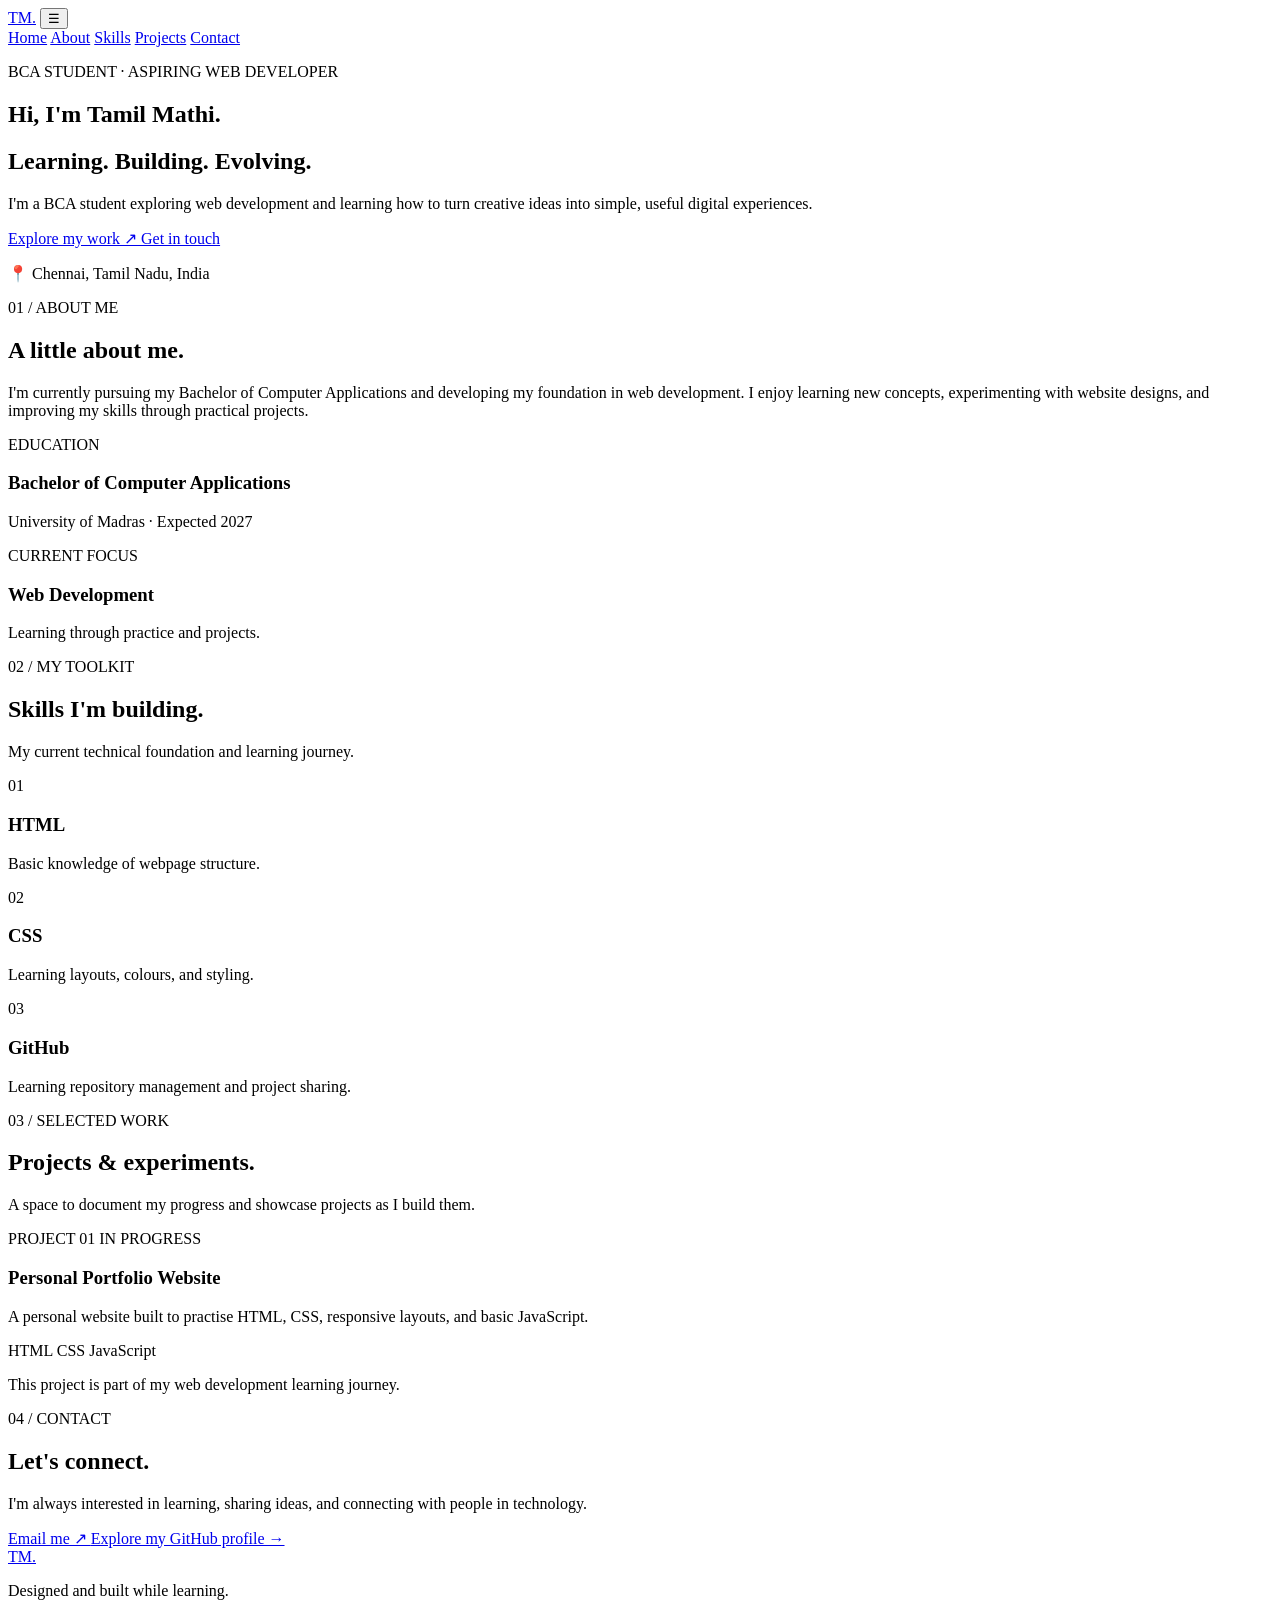
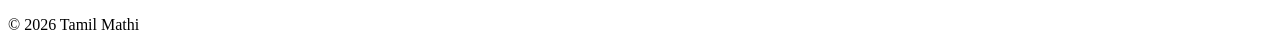
==== index.html @ 8c9987e0 "Create index.html" ====
<!DOCTYPE html>
<html lang="en">
<head>
    <meta charset="UTF-8">
    <meta name="viewport" content="width=device-width, initial-scale=1.0">

    <meta name="description"
          content="Tamil Mathi's personal portfolio website showcasing web development skills and projects.">

    <title>Tamil Mathi | Personal Portfolio</title>

    <link rel="stylesheet" href="style.css">
    <script src="script.js" defer></script>
</head>

<body>

    <!-- Navigation -->
    <header class="header">
        <a href="#home" class="logo">TM<span>.</span></a>

        <button class="menu-toggle"
                id="menu-toggle"
                aria-label="Open navigation menu"
                aria-expanded="false"
                aria-controls="navigation">
            ☰
        </button>

        <nav class="navigation" id="navigation">
            <a href="#home">Home</a>
            <a href="#about">About</a>
            <a href="#skills">Skills</a>
            <a href="#projects">Projects</a>
            <a href="#contact">Contact</a>
        </nav>
    </header>

    <main>

        <!-- Hero Section -->
        <section class="hero" id="home">

            <p class="eyebrow">
                BCA STUDENT · ASPIRING WEB DEVELOPER
            </p>

            <h1>
                Hi, I'm <span class="highlight">Tamil Mathi.</span>
            </h1>

            <h2>
                Learning. Building. Evolving.
            </h2>

            <p class="hero-description">
                I'm a BCA student exploring web development
                and learning how to turn creative ideas into
                simple, useful digital experiences.
            </p>

            <div class="hero-buttons">
                <a href="#projects" class="button button-primary">
                    Explore my work ↗
                </a>

                <a href="#contact" class="button button-secondary">
                    Get in touch
                </a>
            </div>

            <p class="location">
                📍 Chennai, Tamil Nadu, India
            </p>

        </section>

        <!-- About Section -->
        <section class="section" id="about">

            <p class="eyebrow">01 / ABOUT ME</p>

            <h2>A little about me.</h2>

            <p class="section-description">
                I'm currently pursuing my Bachelor of Computer
                Applications and developing my foundation in
                web development.

                I enjoy learning new concepts, experimenting
                with website designs, and improving my skills
                through practical projects.
            </p>

            <div class="about-card">
                <div>
                    <span class="card-label">EDUCATION</span>
                    <h3>Bachelor of Computer Applications</h3>
                    <p>University of Madras · Expected 2027</p>
                </div>

                <div>
                    <span class="card-label">CURRENT FOCUS</span>
                    <h3>Web Development</h3>
                    <p>Learning through practice and projects.</p>
                </div>
            </div>

        </section>

        <!-- Skills Section -->
        <section class="section" id="skills">

            <p class="eyebrow">02 / MY TOOLKIT</p>

            <h2>Skills I'm building.</h2>

            <p class="section-description">
                My current technical foundation and learning journey.
            </p>

            <div class="skills-grid">

                <article class="skill-card">
                    <span class="skill-number">01</span>
                    <h3>HTML</h3>
                    <p>Basic knowledge of webpage structure.</p>
                </article>

                <article class="skill-card">
                    <span class="skill-number">02</span>
                    <h3>CSS</h3>
                    <p>Learning layouts, colours, and styling.</p>
                </article>

                <article class="skill-card">
                    <span class="skill-number">03</span>
                    <h3>GitHub</h3>
                    <p>Learning repository management and project sharing.</p>
                </article>

            </div>

        </section>

        <!-- Projects Section -->
        <section class="section" id="projects">

            <p class="eyebrow">03 / SELECTED WORK</p>

            <h2>Projects & experiments.</h2>

            <p class="section-description">
                A space to document my progress and showcase
                projects as I build them.
            </p>

            <article class="project-card">

                <div class="project-top">
                    <span class="project-tag">PROJECT 01</span>
                    <span class="project-status">IN PROGRESS</span>
                </div>

                <h3>Personal Portfolio Website</h3>

                <p>
                    A personal website built to practise HTML,
                    CSS, responsive layouts, and basic JavaScript.
                </p>

                <div class="project-tech">
                    <span>HTML</span>
                    <span>CSS</span>
                    <span>JavaScript</span>
                </div>

                <p class="project-note">
                    This project is part of my web development learning journey.
                </p>

            </article>

        </section>

        <!-- Contact Section -->
        <section class="section contact-section" id="contact">

            <p class="eyebrow">04 / CONTACT</p>

            <h2>Let's connect.</h2>

            <p class="section-description">
                I'm always interested in learning, sharing ideas,
                and connecting with people in technology.
            </p>

            <a class="button button-primary"
               href="mailto:tamilmathiv60@gmail.com">
                Email me ↗
            </a>

            <a class="github-link"
               href="https://github.com/tamilmathiv60-ui"
               target="_blank"
               rel="noopener noreferrer">
                Explore my GitHub profile →
            </a>

        </section>

    </main>

    <!-- Footer -->
    <footer class="footer">
        <a href="#home" class="logo">TM<span>.</span></a>

        <p>Designed and built while learning.</p>

        <p>© <span id="year">2026</span> Tamil Mathi</p>
    </footer>

</body>
</html>
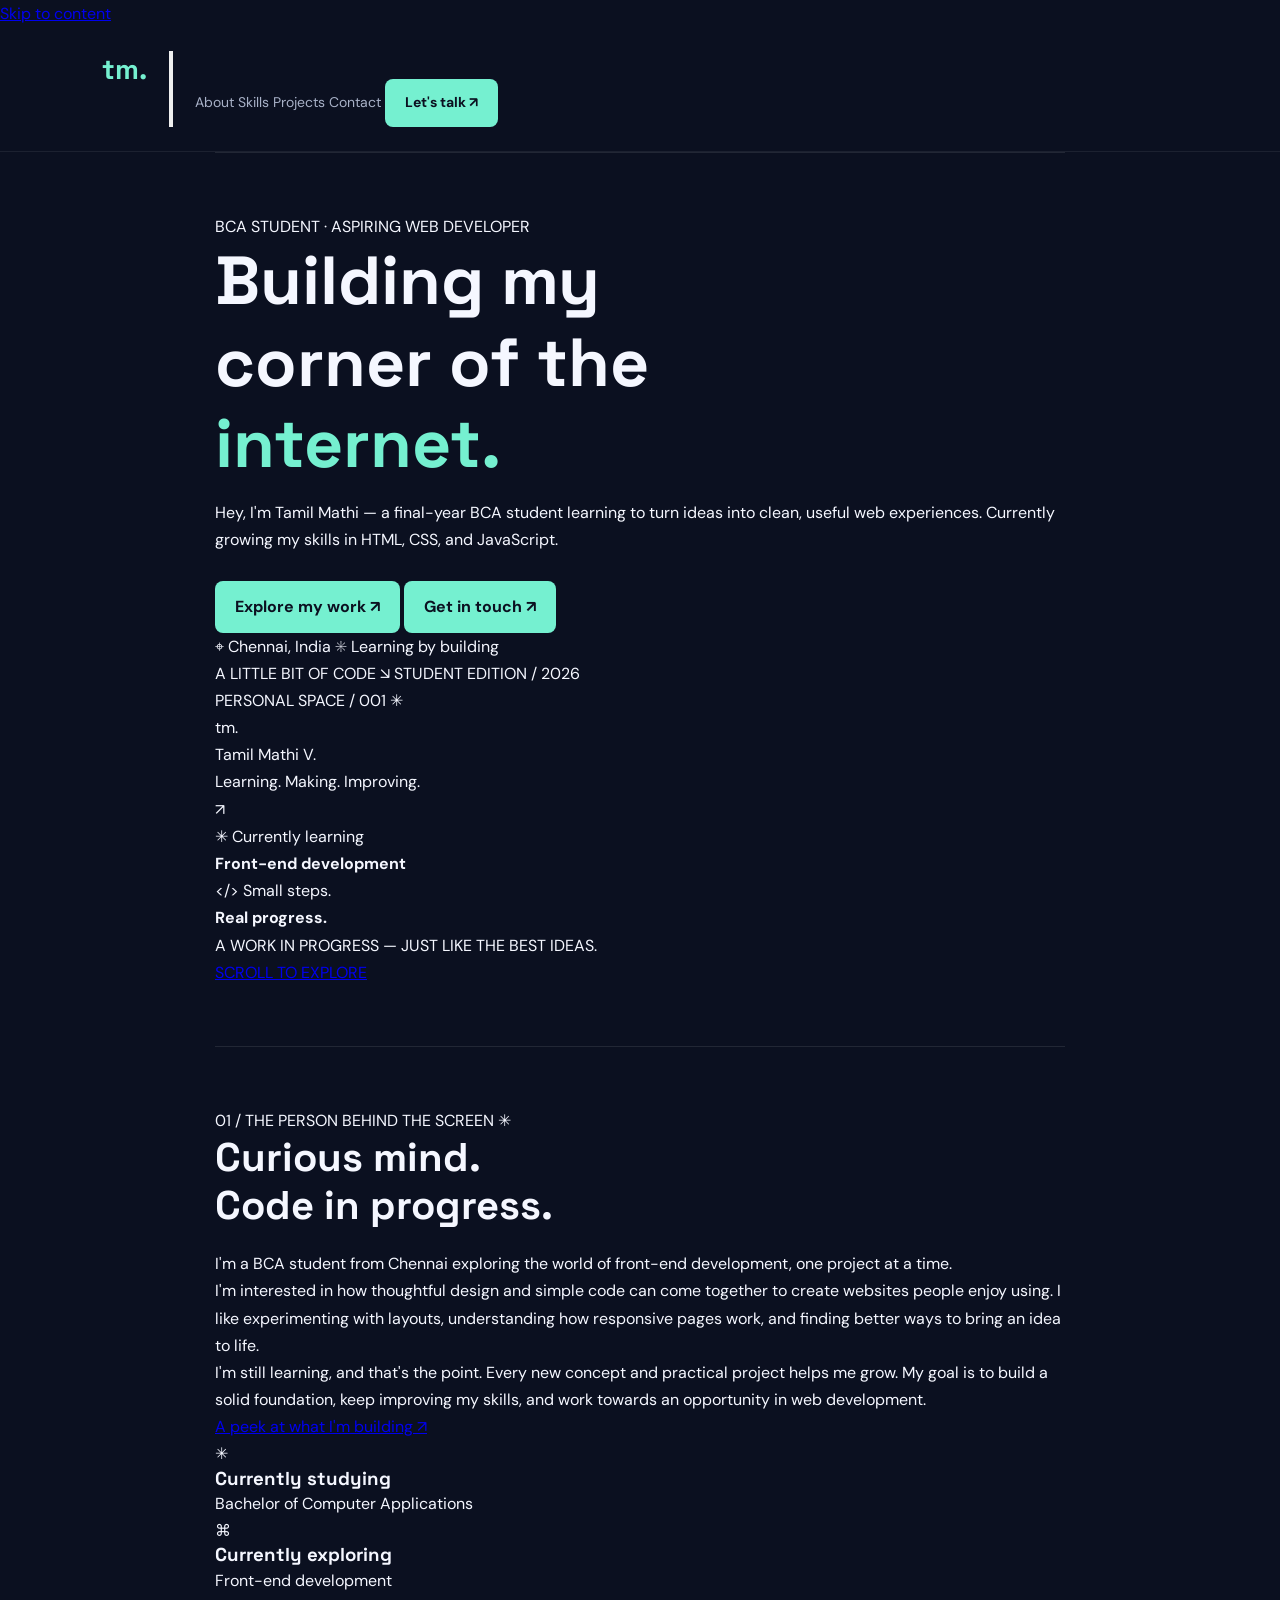
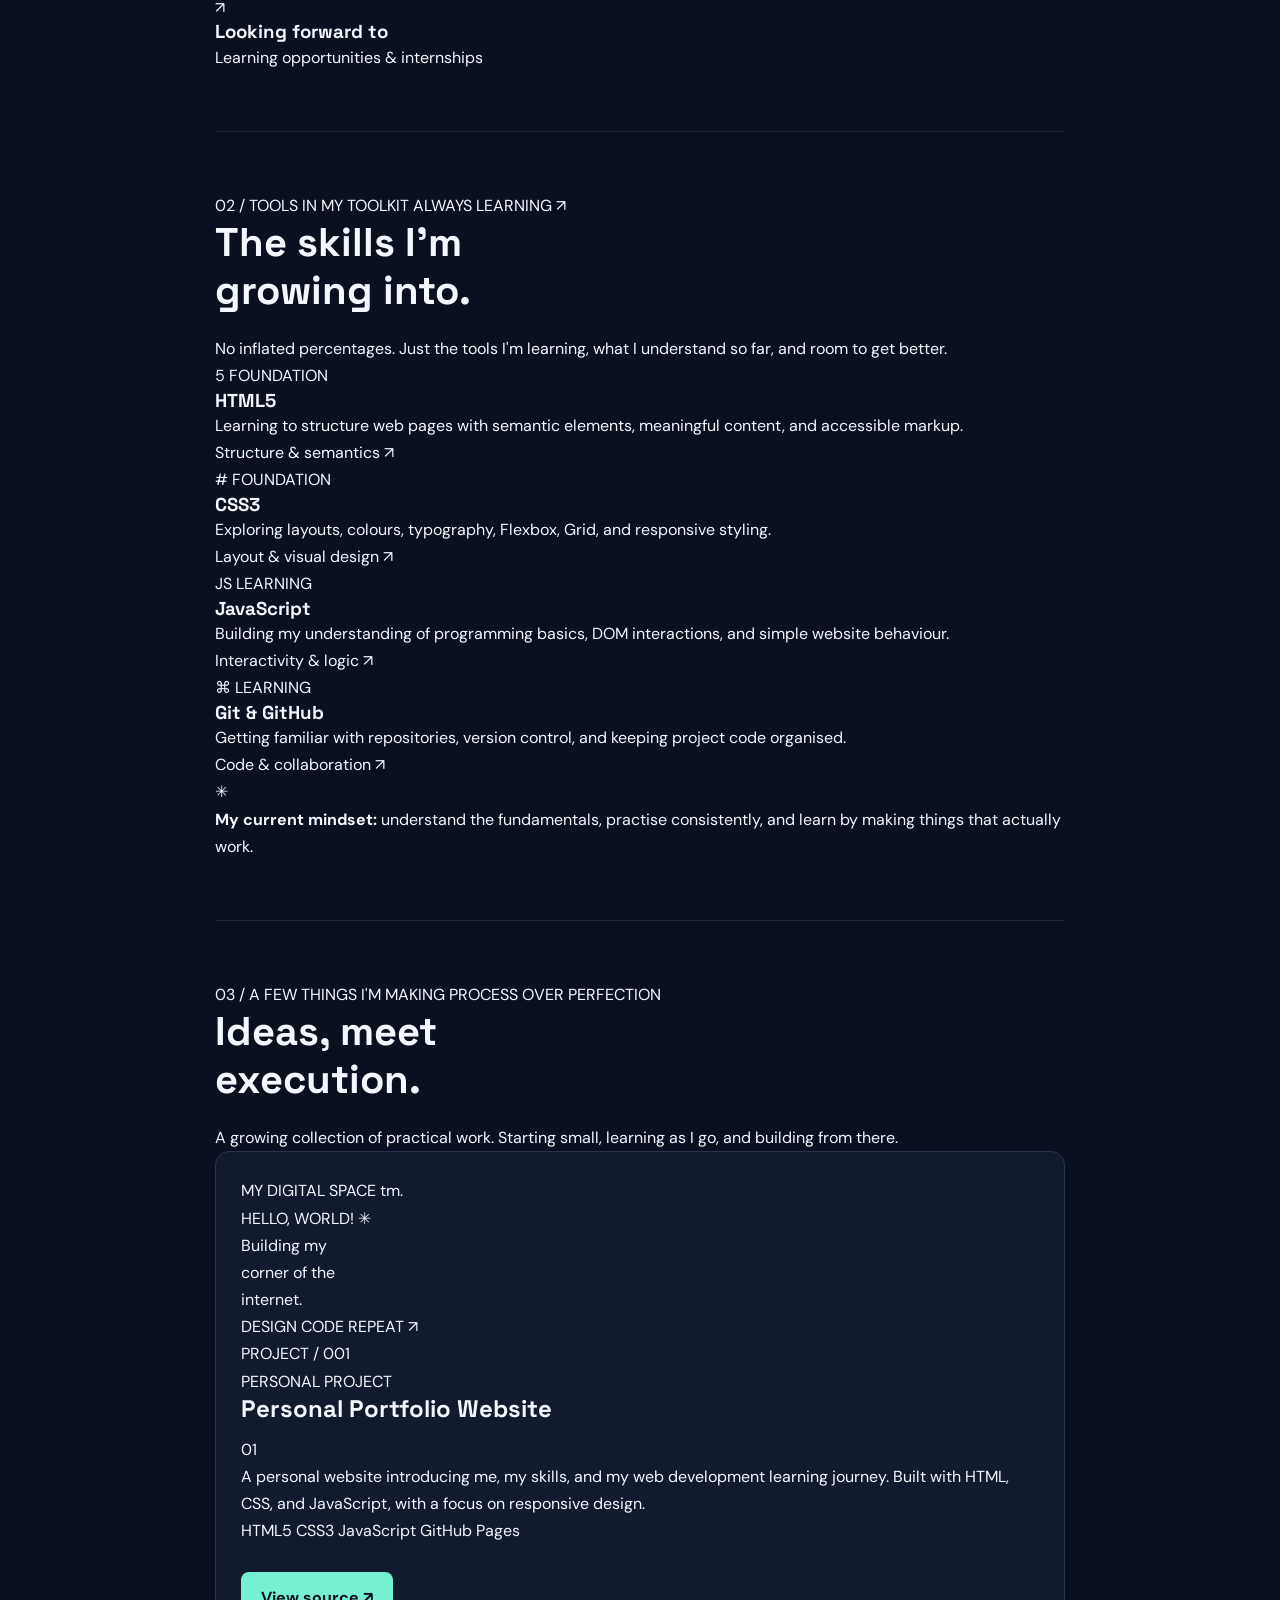
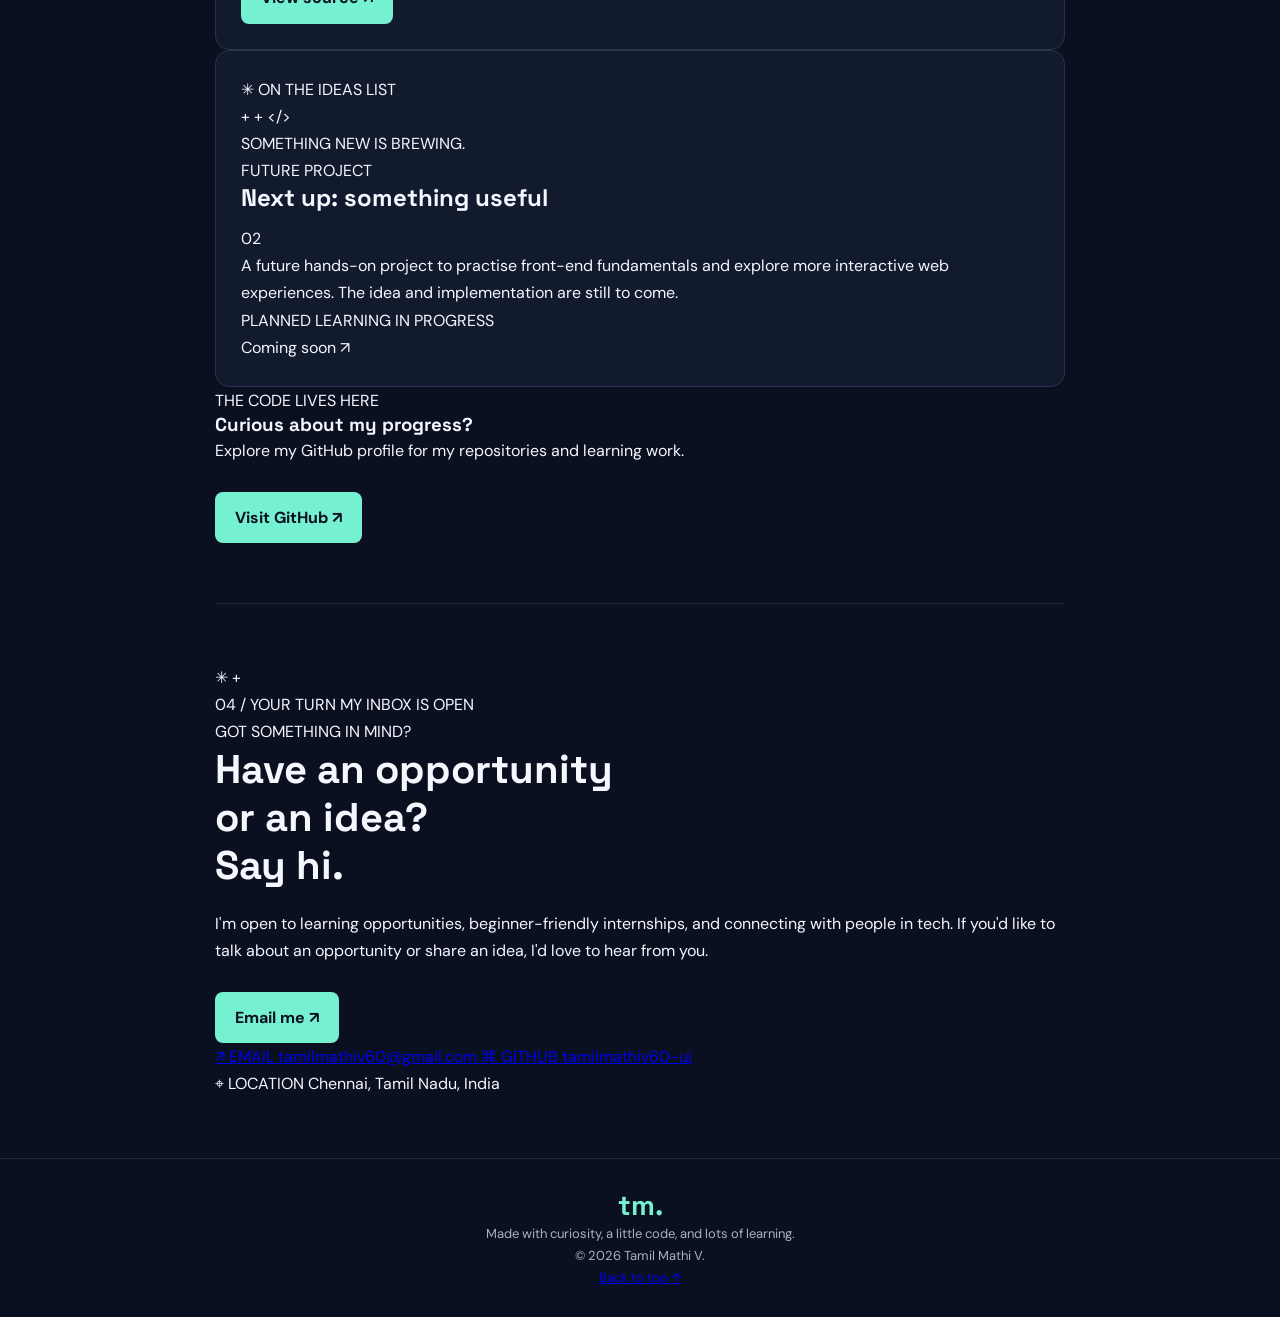
==== commit cacba0a0: "Update index.html" ====
--- a/index.html
+++ b/index.html
@@ -1,224 +1,524 @@
 <!DOCTYPE html>
 <html lang="en">
 <head>
-    <meta charset="UTF-8">
-    <meta name="viewport" content="width=device-width, initial-scale=1.0">
-
-    <meta name="description"
-          content="Tamil Mathi's personal portfolio website showcasing web development skills and projects.">
-
-    <title>Tamil Mathi | Personal Portfolio</title>
-
-    <link rel="stylesheet" href="style.css">
-    <script src="script.js" defer></script>
+  <meta charset="UTF-8">
+  <meta name="viewport" content="width=device-width, initial-scale=1.0">
+
+  <title>Tamil Mathi V. | Aspiring Web Developer</title>
+  <meta name="description" content="Explore the portfolio of Tamil Mathi V., a final-year BCA student in Chennai learning front-end development, responsive design, HTML, CSS and JavaScript.">
+  <meta name="theme-color" content="#101014">
+  <meta name="author" content="Tamil Mathi V.">
+
+  <meta property="og:title" content="Tamil Mathi V. — Web Developer in Progress">
+  <meta property="og:description" content="A personal portfolio documenting my journey into front-end development.">
+  <meta property="og:type" content="website">
+
+  <link rel="preconnect" href="https://fonts.googleapis.com">
+  <link rel="preconnect" href="https://fonts.gstatic.com" crossorigin>
+  <link href="https://fonts.googleapis.com/css2?family=DM+Sans:wght@400;500;600;700&family=Space+Grotesk:wght@400;500;600;700&display=swap" rel="stylesheet">
+
+  <link rel="stylesheet" href="style.css">
+  <script src="script.js" defer></script>
 </head>
 
 <body>
-
-    <!-- Navigation -->
-    <header class="header">
-        <a href="#home" class="logo">TM<span>.</span></a>
-
-        <button class="menu-toggle"
-                id="menu-toggle"
-                aria-label="Open navigation menu"
-                aria-expanded="false"
-                aria-controls="navigation">
-            ☰
-        </button>
-
-        <nav class="navigation" id="navigation">
-            <a href="#home">Home</a>
-            <a href="#about">About</a>
-            <a href="#skills">Skills</a>
-            <a href="#projects">Projects</a>
-            <a href="#contact">Contact</a>
-        </nav>
-    </header>
-
-    <main>
-
-        <!-- Hero Section -->
-        <section class="hero" id="home">
-
-            <p class="eyebrow">
-                BCA STUDENT · ASPIRING WEB DEVELOPER
+  <a class="skip-link" href="#main">Skip to content</a>
+
+  <header class="site-header">
+    <nav class="nav container" aria-label="Main navigation">
+      <a class="logo" href="#home" aria-label="Tamil Mathi home">tm<span>.</span></a>
+
+      <button
+        class="menu-toggle"
+        type="button"
+        aria-label="Open navigation menu"
+        aria-expanded="false"
+        aria-controls="nav-links"
+      >
+        <span></span>
+        <span></span>
+      </button>
+
+      <div class="nav-links" id="nav-links">
+        <a class="nav-link active" href="#about">About</a>
+        <a class="nav-link" href="#skills">Skills</a>
+        <a class="nav-link" href="#projects">Projects</a>
+        <a class="nav-link" href="#contact">Contact</a>
+        <a class="button button-small button-lime nav-cta" href="#contact">
+          Let's talk <span aria-hidden="true">↗</span>
+        </a>
+      </div>
+    </nav>
+  </header>
+
+  <main id="main">
+    <!-- HERO -->
+    <section class="hero section container" id="home" aria-labelledby="hero-title">
+      <div class="hero-copy">
+        <div class="eyebrow">
+          <span class="status-dot" aria-hidden="true"></span>
+          BCA STUDENT <span class="eyebrow-separator">·</span> ASPIRING WEB DEVELOPER
+        </div>
+
+        <h1 id="hero-title">
+          Building my<br>
+          corner of the<br>
+          <span class="heading-accent">internet<span class="period">.</span></span>
+        </h1>
+
+        <p class="hero-description">
+          Hey, I'm Tamil Mathi — a final-year BCA student learning
+          to turn ideas into clean, useful web experiences.
+          Currently growing my skills in HTML, CSS, and JavaScript.
+        </p>
+
+        <div class="hero-actions">
+          <a class="button button-lime" href="#projects">
+            Explore my work <span aria-hidden="true">↗</span>
+          </a>
+          <a class="button button-outline" href="#contact">
+            Get in touch <span aria-hidden="true">↗</span>
+          </a>
+        </div>
+
+        <div class="hero-meta">
+          <span><span aria-hidden="true">⌖</span> Chennai, India</span>
+          <span class="meta-divider" aria-hidden="true"></span>
+          <span><span class="meta-sparkle" aria-hidden="true">✳</span> Learning by building</span>
+        </div>
+      </div>
+
+      <div class="hero-visual" aria-label="Typography-based personal design">
+        <div class="visual-grid" aria-hidden="true"></div>
+
+        <span class="floating-label label-top">A LITTLE BIT OF CODE <span>↘</span></span>
+        <span class="floating-label label-side">STUDENT EDITION / 2026</span>
+
+        <div class="profile-card">
+          <div class="profile-card-top">
+            <span class="card-index">PERSONAL SPACE / 001</span>
+            <span class="card-star" aria-hidden="true">✳</span>
+          </div>
+
+          <div class="monogram" aria-hidden="true">
+            <span>t</span><span>m<span class="monogram-period">.</span></span>
+          </div>
+
+          <div class="profile-card-bottom">
+            <div>
+              <p class="card-name">Tamil Mathi V.</p>
+              <p class="card-role">Learning. Making. Improving.</p>
+            </div>
+            <span class="card-arrow" aria-hidden="true">↗</span>
+          </div>
+        </div>
+
+        <div class="floating-note note-lime">
+          <span class="note-icon" aria-hidden="true">✳</span>
+          <span>Currently learning<br><strong>Front-end development</strong></span>
+        </div>
+
+        <div class="floating-note note-lavender">
+          <span class="note-symbol" aria-hidden="true">&lt;/&gt;</span>
+          <span>Small steps.<br><strong>Real progress.</strong></span>
+        </div>
+
+        <span class="visual-caption">A WORK IN PROGRESS — JUST LIKE THE BEST IDEAS.</span>
+      </div>
+
+      <a class="scroll-cue" href="#about">
+        <span class="scroll-line" aria-hidden="true"></span>
+        SCROLL TO EXPLORE
+      </a>
+    </section>
+
+    <!-- ABOUT -->
+    <section class="section container about-section" id="about" aria-labelledby="about-title">
+      <div class="section-kicker">
+        <span>01 / THE PERSON BEHIND THE SCREEN</span>
+        <span class="kicker-star" aria-hidden="true">✳</span>
+      </div>
+
+      <div class="about-grid">
+        <div>
+          <h2 class="section-heading" id="about-title">
+            Curious mind.<br>
+            <span class="text-muted">Code in progress.</span>
+          </h2>
+        </div>
+
+        <div class="about-copy">
+          <p class="lead">
+            I'm a BCA student from Chennai exploring the world of
+            front-end development, one project at a time.
+          </p>
+
+          <p>
+            I'm interested in how thoughtful design and simple code
+            can come together to create websites people enjoy using.
+            I like experimenting with layouts, understanding how
+            responsive pages work, and finding better ways to bring
+            an idea to life.
+          </p>
+
+          <p>
+            I'm still learning, and that's the point. Every new
+            concept and practical project helps me grow. My goal is
+            to build a solid foundation, keep improving my skills,
+            and work towards an opportunity in web development.
+          </p>
+
+          <a class="text-link" href="#projects">
+            A peek at what I'm building <span aria-hidden="true">↗</span>
+          </a>
+        </div>
+      </div>
+
+      <div class="about-strip">
+        <div class="strip-item">
+          <span class="strip-icon strip-lime" aria-hidden="true">✳</span>
+          <div>
+            <h3>Currently studying</h3>
+            <p>Bachelor of Computer Applications</p>
+          </div>
+        </div>
+
+        <div class="strip-item">
+          <span class="strip-icon strip-pink" aria-hidden="true">⌘</span>
+          <div>
+            <h3>Currently exploring</h3>
+            <p>Front-end development</p>
+          </div>
+        </div>
+
+        <div class="strip-item">
+          <span class="strip-icon strip-purple" aria-hidden="true">↗</span>
+          <div>
+            <h3>Looking forward to</h3>
+            <p>Learning opportunities & internships</p>
+          </div>
+        </div>
+      </div>
+    </section>
+
+    <!-- SKILLS -->
+    <section class="section container skills-section" id="skills" aria-labelledby="skills-title">
+      <div class="section-kicker">
+        <span>02 / TOOLS IN MY TOOLKIT</span>
+        <span>ALWAYS LEARNING ↗</span>
+      </div>
+
+      <div class="section-intro">
+        <h2 class="section-heading" id="skills-title">
+          The skills I'm<br>
+          <span class="text-muted">growing into.</span>
+        </h2>
+        <p class="section-side-copy">
+          No inflated percentages. Just the tools I'm learning,
+          what I understand so far, and room to get better.
+        </p>
+      </div>
+
+      <div class="skills-grid">
+        <article class="skill-card">
+          <div class="skill-card-top">
+            <span class="skill-symbol html-symbol" aria-hidden="true">5</span>
+            <span class="skill-status">FOUNDATION</span>
+          </div>
+          <h3>HTML5</h3>
+          <p>
+            Learning to structure web pages with semantic elements,
+            meaningful content, and accessible markup.
+          </p>
+          <div class="skill-bottom">
+            <span>Structure & semantics</span>
+            <span aria-hidden="true">↗</span>
+          </div>
+        </article>
+
+        <article class="skill-card">
+          <div class="skill-card-top">
+            <span class="skill-symbol css-symbol" aria-hidden="true">#</span>
+            <span class="skill-status">FOUNDATION</span>
+          </div>
+          <h3>CSS3</h3>
+          <p>
+            Exploring layouts, colours, typography, Flexbox, Grid,
+            and responsive styling.
+          </p>
+          <div class="skill-bottom">
+            <span>Layout & visual design</span>
+            <span aria-hidden="true">↗</span>
+          </div>
+        </article>
+
+        <article class="skill-card">
+          <div class="skill-card-top">
+            <span class="skill-symbol js-symbol" aria-hidden="true">JS</span>
+            <span class="skill-status">LEARNING</span>
+          </div>
+          <h3>JavaScript</h3>
+          <p>
+            Building my understanding of programming basics,
+            DOM interactions, and simple website behaviour.
+          </p>
+          <div class="skill-bottom">
+            <span>Interactivity & logic</span>
+            <span aria-hidden="true">↗</span>
+          </div>
+        </article>
+
+        <article class="skill-card">
+          <div class="skill-card-top">
+            <span class="skill-symbol git-symbol" aria-hidden="true">⌘</span>
+            <span class="skill-status">LEARNING</span>
+          </div>
+          <h3>Git & GitHub</h3>
+          <p>
+            Getting familiar with repositories, version control,
+            and keeping project code organised.
+          </p>
+          <div class="skill-bottom">
+            <span>Code & collaboration</span>
+            <span aria-hidden="true">↗</span>
+          </div>
+        </article>
+      </div>
+
+      <div class="learning-note">
+        <span class="learning-note-icon" aria-hidden="true">✳</span>
+        <p>
+          <strong>My current mindset:</strong>
+          understand the fundamentals, practise consistently,
+          and learn by making things that actually work.
+        </p>
+      </div>
+    </section>
+
+    <!-- PROJECTS -->
+    <section class="section container projects-section" id="projects" aria-labelledby="projects-title">
+      <div class="section-kicker">
+        <span>03 / A FEW THINGS I'M MAKING</span>
+        <span>PROCESS OVER PERFECTION</span>
+      </div>
+
+      <div class="section-intro">
+        <h2 class="section-heading" id="projects-title">
+          Ideas, meet<br>
+          <span class="text-muted">execution.</span>
+        </h2>
+        <p class="section-side-copy">
+          A growing collection of practical work.
+          Starting small, learning as I go, and building from there.
+        </p>
+      </div>
+
+      <div class="projects-grid">
+        <article class="project-card project-featured">
+          <div class="project-preview preview-portfolio">
+            <div class="preview-window">
+              <div class="preview-toolbar">
+                <div class="preview-dots" aria-hidden="true">
+                  <span></span><span></span><span></span>
+                </div>
+                <span>MY DIGITAL SPACE</span>
+                <span class="preview-toolbar-mark">tm.</span>
+              </div>
+
+              <div class="preview-content">
+                <span class="preview-eyebrow">HELLO, WORLD! ✳</span>
+                <div class="preview-title">Building my<br>corner of the<br><span>internet.</span></div>
+                <div class="preview-line"></div>
+                <div class="preview-footer">
+                  <span>DESIGN</span>
+                  <span>CODE</span>
+                  <span>REPEAT ↗</span>
+                </div>
+              </div>
+            </div>
+
+            <span class="preview-index">PROJECT / 001</span>
+          </div>
+
+          <div class="project-details">
+            <div class="project-title-row">
+              <div>
+                <span class="project-label">PERSONAL PROJECT</span>
+                <h3>Personal Portfolio Website</h3>
+              </div>
+              <span class="project-number" aria-hidden="true">01</span>
+            </div>
+
+            <p>
+              A personal website introducing me, my skills, and my
+              web development learning journey. Built with HTML,
+              CSS, and JavaScript, with a focus on responsive design.
             </p>
 
-            <h1>
-                Hi, I'm <span class="highlight">Tamil Mathi.</span>
-            </h1>
-
-            <h2>
-                Learning. Building. Evolving.
+            <div class="tag-list" aria-label="Technologies used">
+              <span>HTML5</span>
+              <span>CSS3</span>
+              <span>JavaScript</span>
+              <span>GitHub Pages</span>
+            </div>
+
+            <a
+              class="button button-outline project-button"
+              href="https://github.com/tamilmathiv60-ui/web-development-internship"
+              target="_blank"
+              rel="noopener noreferrer"
+              aria-label="View the portfolio project's source code on GitHub"
+            >
+              View source <span aria-hidden="true">↗</span>
+            </a>
+          </div>
+        </article>
+
+        <article class="project-card project-planned">
+          <div class="planned-preview">
+            <span class="planned-badge"><span aria-hidden="true">✳</span> ON THE IDEAS LIST</span>
+
+            <div class="planned-art" aria-hidden="true">
+              <span class="planned-orbit orbit-one"></span>
+              <span class="planned-orbit orbit-two"></span>
+              <span class="planned-orbit orbit-three"></span>
+              <span class="planned-plus plus-one">+</span>
+              <span class="planned-plus plus-two">+</span>
+              <span class="planned-center">&lt;/&gt;</span>
+            </div>
+
+            <span class="planned-bottom-label">SOMETHING NEW IS BREWING.</span>
+          </div>
+
+          <div class="project-details">
+            <div class="project-title-row">
+              <div>
+                <span class="project-label">FUTURE PROJECT</span>
+                <h3>Next up: something useful</h3>
+              </div>
+              <span class="project-number" aria-hidden="true">02</span>
+            </div>
+
+            <p>
+              A future hands-on project to practise front-end
+              fundamentals and explore more interactive web
+              experiences. The idea and implementation are
+              still to come.
+            </p>
+
+            <div class="tag-list">
+              <span>PLANNED</span>
+              <span>LEARNING IN PROGRESS</span>
+            </div>
+
+            <span class="planned-link">
+              Coming soon <span aria-hidden="true">↗</span>
+            </span>
+          </div>
+        </article>
+      </div>
+
+      <div class="github-note">
+        <div>
+          <span class="github-note-kicker">THE CODE LIVES HERE</span>
+          <h3>Curious about my progress?</h3>
+          <p>Explore my GitHub profile for my repositories and learning work.</p>
+        </div>
+        <a
+          class="button button-lime"
+          href="https://github.com/tamilmathiv60-ui"
+          target="_blank"
+          rel="noopener noreferrer"
+        >
+          Visit GitHub <span aria-hidden="true">↗</span>
+        </a>
+      </div>
+    </section>
+
+    <!-- CONTACT -->
+    <section class="section container contact-section" id="contact" aria-labelledby="contact-title">
+      <div class="contact-card">
+        <div class="contact-decoration" aria-hidden="true">
+          <span class="contact-star">✳</span>
+          <span class="contact-orbit"></span>
+          <span class="contact-plus">+</span>
+        </div>
+
+        <div class="section-kicker">
+          <span>04 / YOUR TURN</span>
+          <span>MY INBOX IS OPEN</span>
+        </div>
+
+        <div class="contact-main">
+          <div>
+            <p class="contact-pretitle">GOT SOMETHING IN MIND?</p>
+            <h2 class="contact-heading" id="contact-title">
+              Have an opportunity<br>
+              or an idea?<br>
+              <span>Say hi<span class="period">.</span></span>
             </h2>
-
-            <p class="hero-description">
-                I'm a BCA student exploring web development
-                and learning how to turn creative ideas into
-                simple, useful digital experiences.
+          </div>
+
+          <div class="contact-copy">
+            <p>
+              I'm open to learning opportunities, beginner-friendly
+              internships, and connecting with people in tech.
+              If you'd like to talk about an opportunity or share an idea,
+              I'd love to hear from you.
             </p>
 
-            <div class="hero-buttons">
-                <a href="#projects" class="button button-primary">
-                    Explore my work ↗
-                </a>
-
-                <a href="#contact" class="button button-secondary">
-                    Get in touch
-                </a>
-            </div>
-
-            <p class="location">
-                📍 Chennai, Tamil Nadu, India
-            </p>
-
-        </section>
-
-        <!-- About Section -->
-        <section class="section" id="about">
-
-            <p class="eyebrow">01 / ABOUT ME</p>
-
-            <h2>A little about me.</h2>
-
-            <p class="section-description">
-                I'm currently pursuing my Bachelor of Computer
-                Applications and developing my foundation in
-                web development.
-
-                I enjoy learning new concepts, experimenting
-                with website designs, and improving my skills
-                through practical projects.
-            </p>
-
-            <div class="about-card">
-                <div>
-                    <span class="card-label">EDUCATION</span>
-                    <h3>Bachelor of Computer Applications</h3>
-                    <p>University of Madras · Expected 2027</p>
-                </div>
-
-                <div>
-                    <span class="card-label">CURRENT FOCUS</span>
-                    <h3>Web Development</h3>
-                    <p>Learning through practice and projects.</p>
-                </div>
-            </div>
-
-        </section>
-
-        <!-- Skills Section -->
-        <section class="section" id="skills">
-
-            <p class="eyebrow">02 / MY TOOLKIT</p>
-
-            <h2>Skills I'm building.</h2>
-
-            <p class="section-description">
-                My current technical foundation and learning journey.
-            </p>
-
-            <div class="skills-grid">
-
-                <article class="skill-card">
-                    <span class="skill-number">01</span>
-                    <h3>HTML</h3>
-                    <p>Basic knowledge of webpage structure.</p>
-                </article>
-
-                <article class="skill-card">
-                    <span class="skill-number">02</span>
-                    <h3>CSS</h3>
-                    <p>Learning layouts, colours, and styling.</p>
-                </article>
-
-                <article class="skill-card">
-                    <span class="skill-number">03</span>
-                    <h3>GitHub</h3>
-                    <p>Learning repository management and project sharing.</p>
-                </article>
-
-            </div>
-
-        </section>
-
-        <!-- Projects Section -->
-        <section class="section" id="projects">
-
-            <p class="eyebrow">03 / SELECTED WORK</p>
-
-            <h2>Projects & experiments.</h2>
-
-            <p class="section-description">
-                A space to document my progress and showcase
-                projects as I build them.
-            </p>
-
-            <article class="project-card">
-
-                <div class="project-top">
-                    <span class="project-tag">PROJECT 01</span>
-                    <span class="project-status">IN PROGRESS</span>
-                </div>
-
-                <h3>Personal Portfolio Website</h3>
-
-                <p>
-                    A personal website built to practise HTML,
-                    CSS, responsive layouts, and basic JavaScript.
-                </p>
-
-                <div class="project-tech">
-                    <span>HTML</span>
-                    <span>CSS</span>
-                    <span>JavaScript</span>
-                </div>
-
-                <p class="project-note">
-                    This project is part of my web development learning journey.
-                </p>
-
-            </article>
-
-        </section>
-
-        <!-- Contact Section -->
-        <section class="section contact-section" id="contact">
-
-            <p class="eyebrow">04 / CONTACT</p>
-
-            <h2>Let's connect.</h2>
-
-            <p class="section-description">
-                I'm always interested in learning, sharing ideas,
-                and connecting with people in technology.
-            </p>
-
-            <a class="button button-primary"
-               href="mailto:tamilmathiv60@gmail.com">
-                Email me ↗
+            <a class="button button-lime contact-email" href="mailto:tamilmathiv60@gmail.com">
+              Email me <span aria-hidden="true">↗</span>
             </a>
-
-            <a class="github-link"
-               href="https://github.com/tamilmathiv60-ui"
-               target="_blank"
-               rel="noopener noreferrer">
-                Explore my GitHub profile →
-            </a>
-
-        </section>
-
-    </main>
-
-    <!-- Footer -->
-    <footer class="footer">
-        <a href="#home" class="logo">TM<span>.</span></a>
-
-        <p>Designed and built while learning.</p>
-
-        <p>© <span id="year">2026</span> Tamil Mathi</p>
-    </footer>
-
+          </div>
+        </div>
+
+        <div class="contact-details">
+          <a class="contact-detail" href="mailto:tamilmathiv60@gmail.com">
+            <span class="detail-icon" aria-hidden="true">↗</span>
+            <span>
+              <span class="detail-label">EMAIL</span>
+              <span class="detail-value">tamilmathiv60@gmail.com</span>
+            </span>
+          </a>
+
+          <a
+            class="contact-detail"
+            href="https://github.com/tamilmathiv60-ui"
+            target="_blank"
+            rel="noopener noreferrer"
+          >
+            <span class="detail-icon" aria-hidden="true">⌘</span>
+            <span>
+              <span class="detail-label">GITHUB</span>
+              <span class="detail-value">tamilmathiv60-ui</span>
+            </span>
+          </a>
+
+          <div class="contact-detail">
+            <span class="detail-icon" aria-hidden="true">⌖</span>
+            <span>
+              <span class="detail-label">LOCATION</span>
+              <span class="detail-value">Chennai, Tamil Nadu, India</span>
+            </span>
+          </div>
+        </div>
+      </div>
+    </section>
+  </main>
+
+  <!-- FOOTER -->
+  <footer class="site-footer container">
+    <a class="logo footer-logo" href="#home" aria-label="Back to home">tm<span>.</span></a>
+
+    <div class="footer-middle">
+      <p>Made with curiosity, a little code, and lots of learning.</p>
+      <p class="copyright">© <span id="current-year">2026</span> Tamil Mathi V.</p>
+    </div>
+
+    <a class="back-to-top" href="#home">
+      Back to top <span aria-hidden="true">↑</span>
+    </a>
+  </footer>
 </body>
 </html>
--- a/style.css
+++ b/style.css
@@ -0,0 +1,195 @@
+@import url('https://fonts.googleapis.com/css2?family=DM+Sans:wght@400;500;600;700&family=Space+Grotesk:wght@400;500;600;700&display=swap');
+
+:root {
+  --bg: #0b1020;
+  --card: #121a2d;
+  --text: #f5f7ff;
+  --muted: #a8b1c7;
+  --accent: #75f0d0;
+}
+
+* {
+  box-sizing: border-box;
+  margin: 0;
+  padding: 0;
+}
+
+html {
+  scroll-behavior: smooth;
+}
+
+body {
+  background: var(--bg);
+  color: var(--text);
+  font-family: 'DM Sans', sans-serif;
+  line-height: 1.7;
+}
+
+header {
+  display: flex;
+  justify-content: space-between;
+  align-items: center;
+  padding: 24px 8%;
+  border-bottom: 1px solid #ffffff12;
+}
+
+.logo {
+  color: var(--accent);
+  font: 700 28px 'Space Grotesk', sans-serif;
+  text-decoration: none;
+}
+
+nav {
+  display: flex;
+  flex-wrap: wrap;
+  gap: 22px;
+}
+
+nav a {
+  color: var(--muted);
+  text-decoration: none;
+  font-size: 14px;
+}
+
+nav a:hover {
+  color: var(--accent);
+}
+
+main {
+  width: min(850px, 84%);
+  margin: auto;
+}
+
+.hero {
+  padding: 110px 0 90px;
+}
+
+.tag {
+  color: var(--accent);
+  font-size: 12px;
+  font-weight: 700;
+  letter-spacing: 2px;
+  margin-bottom: 18px;
+}
+
+h1, h2, h3 {
+  font-family: 'Space Grotesk', sans-serif;
+  line-height: 1.2;
+}
+
+h1 {
+  font-size: clamp(38px, 7vw, 68px);
+  margin-bottom: 14px;
+}
+
+h1 span {
+  color: var(--accent);
+}
+
+.hero h2 {
+  color: #c9d3e8;
+  font-size: clamp(20px, 4vw, 30px);
+  margin-bottom: 20px;
+}
+
+.intro, .section > p:not(.tag) {
+  max-width: 610px;
+  color: var(--muted);
+}
+
+.button {
+  display: inline-block;
+  margin-top: 28px;
+  padding: 12px 20px;
+  border-radius: 8px;
+  background: var(--accent);
+  color: #0b1020;
+  font-weight: 700;
+  text-decoration: none;
+  transition: transform 0.2s;
+}
+
+.button:hover {
+  transform: translateY(-3px);
+}
+
+.section {
+  padding: 60px 0;
+  border-top: 1px solid #ffffff18;
+  scroll-margin-top: 25px;
+}
+
+.section h2 {
+  font-size: clamp(28px, 5vw, 40px);
+  margin-bottom: 20px;
+}
+
+.skills {
+  display: flex;
+  flex-wrap: wrap;
+  gap: 12px;
+}
+
+.skills span, .status {
+  display: inline-block;
+  background: #17233a;
+  border: 1px solid #2a3954;
+  border-radius: 8px;
+  padding: 10px 14px;
+  color: #dce5f7;
+  font-size: 14px;
+}
+
+.project-card {
+  padding: 25px;
+  background: var(--card);
+  border: 1px solid #27344d;
+  border-radius: 14px;
+}
+
+.project-card h3 {
+  font-size: 24px;
+  margin-bottom: 12px;
+}
+
+.project-card > p:not(.tag) {
+  color: var(--muted);
+  margin-bottom: 18px;
+}
+
+.status {
+  color: var(--accent);
+}
+
+footer {
+  text-align: center;
+  padding: 28px 16px;
+  color: var(--muted);
+  font-size: 13px;
+  border-top: 1px solid #ffffff18;
+}
+
+@media (max-width: 520px) {
+  header {
+    padding: 20px 6%;
+    align-items: flex-start;
+    gap: 16px;
+  }
+
+  nav {
+    gap: 10px 14px;
+    justify-content: flex-end;
+  }
+
+  nav a {
+    font-size: 12px;
+  }
+
+  main {
+    width: 88%;
+  }
+
+  .hero {
+    padding: 80px 0 65px;
+  }
+}
